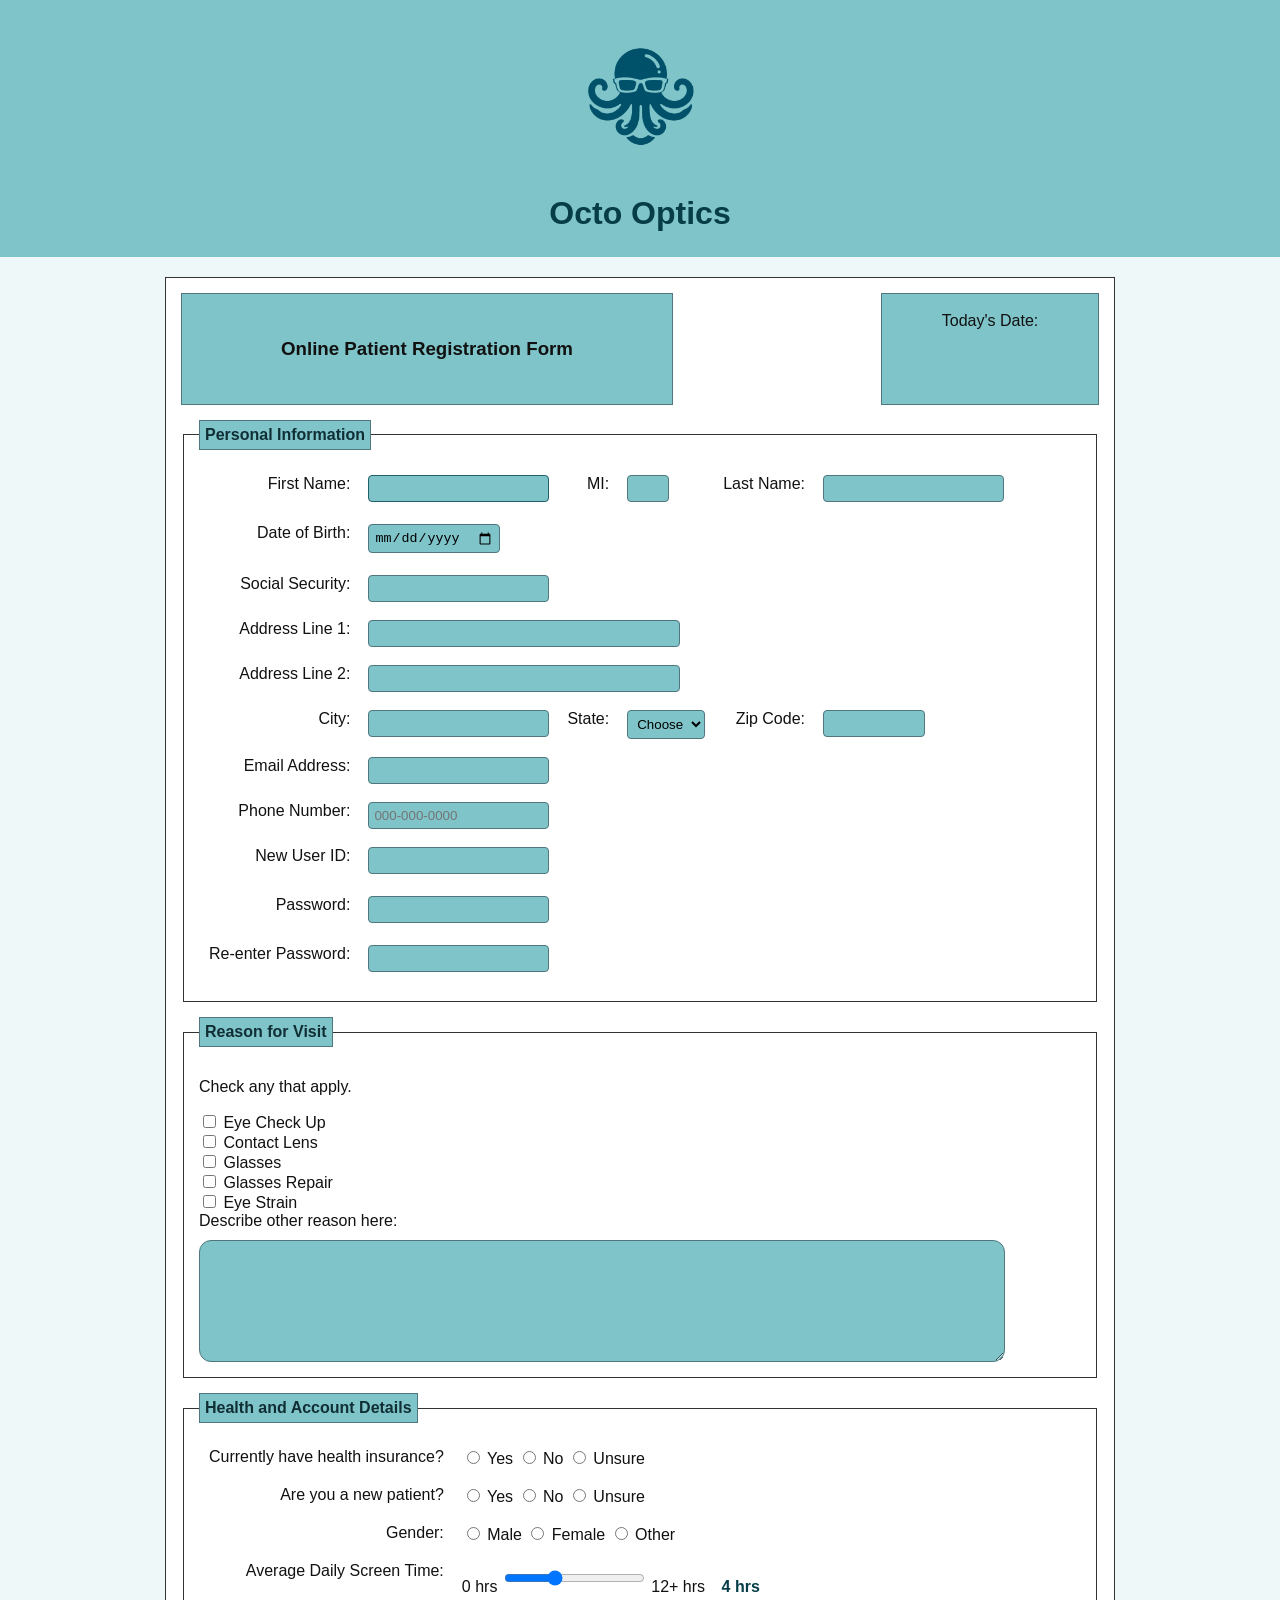
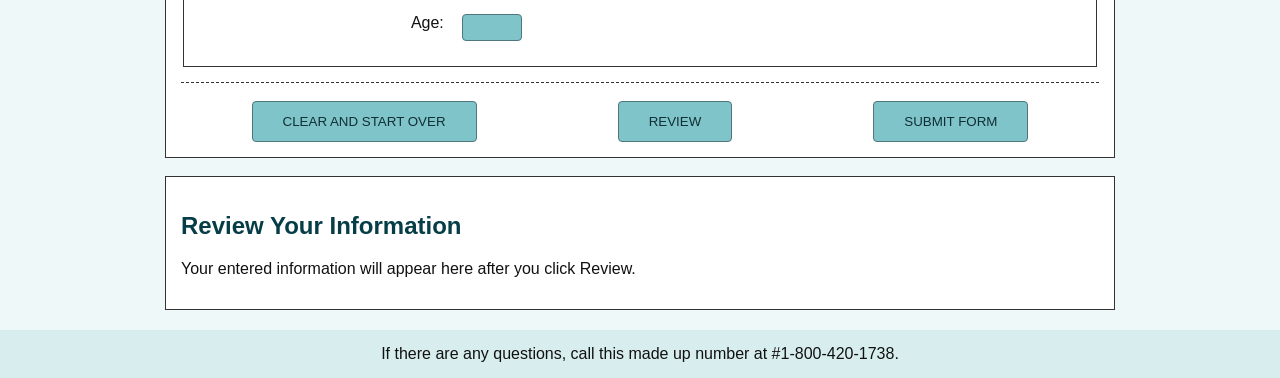
==== mis3371/homework2/index.html @ 3a4ac66a "rename" ====
<!--
Program name: index(1).html
Author: Aries Jimenez
Date created: 6/23/2026
Date last edited: 6/28/2026
Version: 1.5
Description: Patient information form for an optometrist office. 
This page builds on Homework 1 by adding external js, validation, and a review button.
-->

<!DOCTYPE html>
<html lang="en">
  
<head>
  <meta charset="UTF-8">
  <meta name="viewport" content="width=device-width, initial-scale=1.0">

  <title>Octo Optics Registration Form</title>

  <link href="css/style.css" rel="stylesheet">
</head>
  
<body>
  <header>
    <img src="images/octo_optics(1).png" height="150" width="150" alt="Octo Optics logo">
    <h1>Octo Optics</h1>
  </header>

  <main>
    <form id="patientForm" name="patientForm" action="#" method="post">

      <section class="top-section">
        <div class="logo-box">
          <h3>Online Patient Registration Form</h3>
        </div>

        <div class="date-box">
          Today's Date:
          <span id="todayDate"></span>
        </div>
      </section>

      <fieldset>
        <legend>Personal Information</legend>

        <table>
          <tr>
            <td class="question-label"><label for="firstName">First Name:</label></td>
            <td>
              <input type="text" id="firstName" name="firstName" maxlength="30" required
                pattern="[A-Za-z'-]{1,30}"
                title="Enter 1 to 30 characters. Letters, apostrophes, and dashes only.">
              <span id="firstNameError" class="error-message"></span>
            </td>

            <td class="question-label"><label for="middleInitial">MI:</label></td>
            <td>
              <input type="text" id="middleInitial" name="middleInitial" maxlength="1"
                class="small-input" pattern="[A-Za-z]?"
                title="Enter one letter only, or leave blank.">
            </td>

            <td class="question-label"><label for="lastName">Last Name:</label></td>
            <td>
              <input type="text" id="lastName" name="lastName" maxlength="30" required
                pattern="[A-Za-z'2-5-]{1,30}"
                title="Enter 1 to 30 characters. Letters, apostrophes, dashes, and numbers 2 through 5 only.">
            </td>
          </tr>

          <tr>
            <td class="question-label"><label for="dob">Date of Birth:</label></td>
            <td>
              <input type="date" id="dob" name="dob" required
                title="Enter your birthday. It cannot be in the future or more than 120 years ago.">
              <span id="dobError" class="error-message"></span>
            </td>
          </tr>

          <tr>
            <td class="question-label"><label for="ssn">Social Security:</label></td>
            <td>
              <input type="password" id="ssn" name="ssn" maxlength="11" required
                pattern="[0-9]{3}-?[0-9]{2}-?[0-9]{4}"
                title="Enter SSN as 123456789 or 123-45-6789. This field is hidden as you type.">
            </td>
          </tr>

          <tr>
            <td class="question-label"><label for="address1">Address Line 1:</label></td>
            <td colspan="3">
              <input type="text" id="address1" name="address1" class="long-input"
                minlength="2" maxlength="30" required
                title="Enter your street address. Use 2 to 30 characters.">
            </td>
          </tr>

          <tr>
            <td class="question-label"><label for="address2">Address Line 2:</label></td>
            <td colspan="3">
              <input type="text" id="address2" name="address2" class="long-input"
                minlength="2" maxlength="30"
                title="Optional. If entered, use 2 to 30 characters.">
            </td>
          </tr>
                    <tr>
            <td class="question-label"><label for="city">City:</label></td>
            <td>
              <input type="text" id="city" name="city" minlength="2" maxlength="30" required
                title="Enter your city. Use 2 to 30 characters.">
            </td>

            <td class="question-label"><label for="state">State:</label></td>
            <td>
              <select id="state" name="state" required title="Choose a state from the list.">
                <option value="">Choose</option>
                <option value="AL">AL</option>
                <option value="AK">AK</option>
                <option value="AZ">AZ</option>
                <option value="AR">AR</option>
                <option value="CA">CA</option>
                <option value="CO">CO</option>
                <option value="CT">CT</option>
                <option value="DE">DE</option>
                <option value="DC">DC</option>
                <option value="FL">FL</option>
                <option value="GA">GA</option>
                <option value="HI">HI</option>
                <option value="ID">ID</option>
                <option value="IL">IL</option>
                <option value="IN">IN</option>
                <option value="IA">IA</option>
                <option value="KS">KS</option>
                <option value="KY">KY</option>
                <option value="LA">LA</option>
                <option value="ME">ME</option>
                <option value="MD">MD</option>
                <option value="MA">MA</option>
                <option value="MI">MI</option>
                <option value="MN">MN</option>
                <option value="MS">MS</option>
                <option value="MO">MO</option>
                <option value="MT">MT</option>
                <option value="NE">NE</option>
                <option value="NV">NV</option>
                <option value="NH">NH</option>
                <option value="NJ">NJ</option>
                <option value="NM">NM</option>
                <option value="NY">NY</option>
                <option value="NC">NC</option>
                <option value="ND">ND</option>
                <option value="OH">OH</option>
                <option value="OK">OK</option>
                <option value="OR">OR</option>
                <option value="PA">PA</option>
                <option value="PR">PR</option>
                <option value="RI">RI</option>
                <option value="SC">SC</option>
                <option value="SD">SD</option>
                <option value="TN">TN</option>
                <option value="TX">TX</option>
                <option value="UT">UT</option>
                <option value="VT">VT</option>
                <option value="VA">VA</option>
                <option value="WA">WA</option>
                <option value="WV">WV</option>
                <option value="WI">WI</option>
                <option value="WY">WY</option>
              </select>
            </td>

            <td class="question-label"><label for="zip">Zip Code:</label></td>
            <td>
              <input type="text" id="zip" name="zip" class="zip-input" maxlength="10" required
                pattern="[0-9]{5}(-[0-9]{4})?"
                title="Enter 5 digits or ZIP+4 format, like 77002 or 77002-1234.">
            </td>
          </tr>

          <tr>
            <td class="question-label"><label for="email">Email Address:</label></td>
            <td>
              <input type="email" id="email" name="email" required
                pattern="[a-zA-Z0-9._%+\-]+@[a-zA-Z0-9.\-]+\.[A-Za-z]{2,}"
                title="Enter an email address in the format name@domain.tld.">
            </td>
          </tr>

          <tr>
            <td class="question-label"><label for="phone">Phone Number:</label></td>
            <td>
              <input type="tel" id="phone" name="phone" maxlength="12" required
                pattern="[0-9]{3}-[0-9]{3}-[0-9]{4}" placeholder="000-000-0000"
                title="Enter phone number in this format: 000-000-0000.">
            </td>
          </tr>

          <tr>
            <td class="question-label"><label for="userId">New User ID:</label></td>
            <td>
              <input type="text" id="userId" name="userId" minlength="5" maxlength="30" required
                pattern="[A-Za-z][A-Za-z0-9_-]{4,29}"
                title="Enter 5 to 30 characters. Start with a letter. Use letters, numbers, underscore, or dash. No spaces.">
              <span id="userIdError" class="error-message"></span>
            </td>
          </tr>

          <tr>
            <td class="question-label"><label for="password">Password:</label></td>
            <td>
              <input type="password" id="password" name="password" minlength="8" maxlength="30" required
                pattern="(?=.*[a-z])(?=.*[A-Z])(?=.*[0-9])(?=.*[!@#%^&amp;*()_+=.,`~/-]).{8,30}"
                title="Enter 8 to 30 characters with uppercase, lowercase, number, and special character. Do not use quotes.">
              <span id="passwordError" class="error-message"></span>
            </td>
          </tr>

          <tr>
            <td class="question-label"><label for="confirmPassword">Re-enter Password:</label></td>
            <td>
              <input type="password" id="confirmPassword" name="confirmPassword" minlength="8" maxlength="30" required
                title="Re-enter the same password.">
              <span id="confirmPasswordError" class="error-message"></span>
            </td>
          </tr>
        </table>
      </fieldset>

      <fieldset>
        <legend>Reason for Visit</legend>

        <p>Check any that apply.</p>

        <label><input type="checkbox" name="reason" value="Eye Check Up" title="Select if you need an eye check up."> Eye Check Up</label><br>
        <label><input type="checkbox" name="reason" value="Contact Lens" title="Select if you need contact lens help."> Contact Lens</label><br>
        <label><input type="checkbox" name="reason" value="Glasses" title="Select if you need glasses."> Glasses</label><br>
        <label><input type="checkbox" name="reason" value="Glasses Repair" title="Select if you need glasses repair."> Glasses Repair</label><br>
        <label><input type="checkbox" name="reason" value="Eye Strain" title="Select if you are having eye strain."> Eye Strain</label><br>

        <label for="otherReason">Describe other reason here:</label>
        <textarea id="otherReason" name="otherReason" maxlength="300"
          title="Optional. Describe your reason for visit. Do not use quotation marks."></textarea>
      </fieldset>

      <fieldset>
        <legend>Health and Account Details</legend>

        <table>
          <tr>
            <td class="question-label">Currently have health insurance?</td>
            <td>
              <label><input type="radio" name="insurance" value="Yes" required title="Choose yes if you have health insurance."> Yes</label>
              <label><input type="radio" name="insurance" value="No" title="Choose no if you do not have health insurance."> No</label>
              <label><input type="radio" name="insurance" value="Unsure" title="Choose unsure if you do not know."> Unsure</label>
            </td>
          </tr>

          <tr>
            <td class="question-label">Are you a new patient?</td>
            <td>
              <label><input type="radio" name="newPatient" value="Yes" required title="Choose yes if you are a new patient."> Yes</label>
              <label><input type="radio" name="newPatient" value="No" title="Choose no if you are a returning patient."> No</label>
              <label><input type="radio" name="newPatient" value="Unsure" title="Choose unsure if you do not know."> Unsure</label>
            </td>
          </tr>

          <tr>
            <td class="question-label">Gender:</td>
            <td>
              <label><input type="radio" name="gender" value="Male" required title="Choose male."> Male</label>
              <label><input type="radio" name="gender" value="Female" title="Choose female."> Female</label>
              <label><input type="radio" name="gender" value="Other" title="Choose other."> Other</label>
            </td>
          </tr>

          <tr>
            <td class="question-label"><label for="screenTime">Average Daily Screen Time:</label></td>
            <td>
              0 hrs
              <input type="range" id="screenTime" name="screenTime" min="0" max="12" value="4"
                title="Move the slider to show your average daily screen time.">
              12+ hrs
              <span id="screenTimeValue">4 hrs</span>
            </td>
          </tr>

          <tr>
            <td class="question-label"><label for="age">Age:</label></td>
            <td>
              <input type="number" id="age" name="age" min="1" max="120"
                title="Optional. Enter your age from 1 to 120.">
            </td>
          </tr>
        </table>
      </fieldset>

      <div class="button-area">
        <input type="reset" value="CLEAR AND START OVER" title="Clear the form.">
        <input type="button" id="reviewButton" value="REVIEW" title="Review your information before submitting.">
        <input type="submit" value="SUBMIT FORM" title="Submit the form.">
      </div>
    </form>

    <div id="reviewArea">
      <h2>Review Your Information</h2>
      <div id="reviewContent">
        <p>Your entered information will appear here after you click Review.</p>
      </div>
    </div>
  </main>

  <footer>
    If there are any questions, call this made up number at #1-800-420-1738.
  </footer>

  <script src="js/script.js"></script>
</body>
</html>
---- mis3371/homework2/css/style.css ----
body {
  background-color: #eef8f9;
  color: #111111;
  font-family: Arial, Helvetica, sans-serif;
  margin: 0;
}

header {
  background-color: #7fc4c9;
  color: #102f35;
  text-align: center;
  padding: 20px;
}

h1 {
  color: #063d47;
  margin-bottom: 5px;
}

#tagline {
  color: #224f56;
  font-weight: bold;
}

main {
  width: 950px;
  margin: 20px auto;
}

#patientForm {
  background-color: white;
  padding: 15px;
  border: 1px solid #333333;
}

.top-section {
  display: flex;
  justify-content: space-between;
  margin-bottom: 15px;
}

.logo-box {
  background-color: #7fc4c9;
  border: 1px solid #4f777d;
  width: 440px;
  padding: 25px;
  text-align: center;
}

.date-box {
  background-color: #7fc4c9;
  border: 1px solid #4f777d;
  width: 180px;
  padding: 18px;
  text-align: center;
}

fieldset {
  border: 1px solid #333333;
  margin-bottom: 15px;
  padding: 15px;
}

legend {
  background-color: #7fc4c9;
  color: #102f35;
  border: 1px solid #4f777d;
  padding: 5px;
  font-weight: bold;
}

td {
  padding: 8px;
  vertical-align: top;
}

.question-label {
  text-align: right;
  white-space: nowrap;
}

label {
  color: #111111;
}

input[name="firstName"] {
  border-color: #225f66;
}

input,
select,
textarea {
  background-color: #7fc4c9;
  border: 1px solid #4f777d;
  border-radius: 4px;
  padding: 5px;
}

.small-input {
  width: 30px;
}

.long-input {
  width: 300px;
}

.zip-input {
  width: 90px;
}

textarea {
  display: block;
  width: 90%;
  height: 110px;
  margin-top: 10px;
  border-radius: 12px;
}

#screenTimeValue {
  color: #063d47;
  font-weight: bold;
  margin-left: 12px;
}

.error-message {
  color: #a30000;
  display: block;
  font-size: 12px;
  margin-top: 4px;
}

.button-area {
  display: flex;
  justify-content: space-around;
  border-top: 1px dashed #333333;
  padding-top: 18px;
}

input[type="submit"],
input[type="reset"],
input[type="button"] {
  background-color: #7fc4c9;
  color: #102f35;
  padding: 12px 30px;
  cursor: pointer;
}

#reviewArea {
  background-color: white;
  border: 1px solid #333333;
  margin-top: 18px;
  padding: 15px;
}

#reviewArea h2 {
  color: #063d47;
}

.review-line {
  margin-bottom: 8px;
}

.review-label {
  font-weight: bold;
}

footer {
  text-align: center;
  background-color: #d8eeee;
  padding: 15px;
  color: #111111;
}

a {
  color: #006b75;
}

a:visited {
  color: #5c3f91;
}
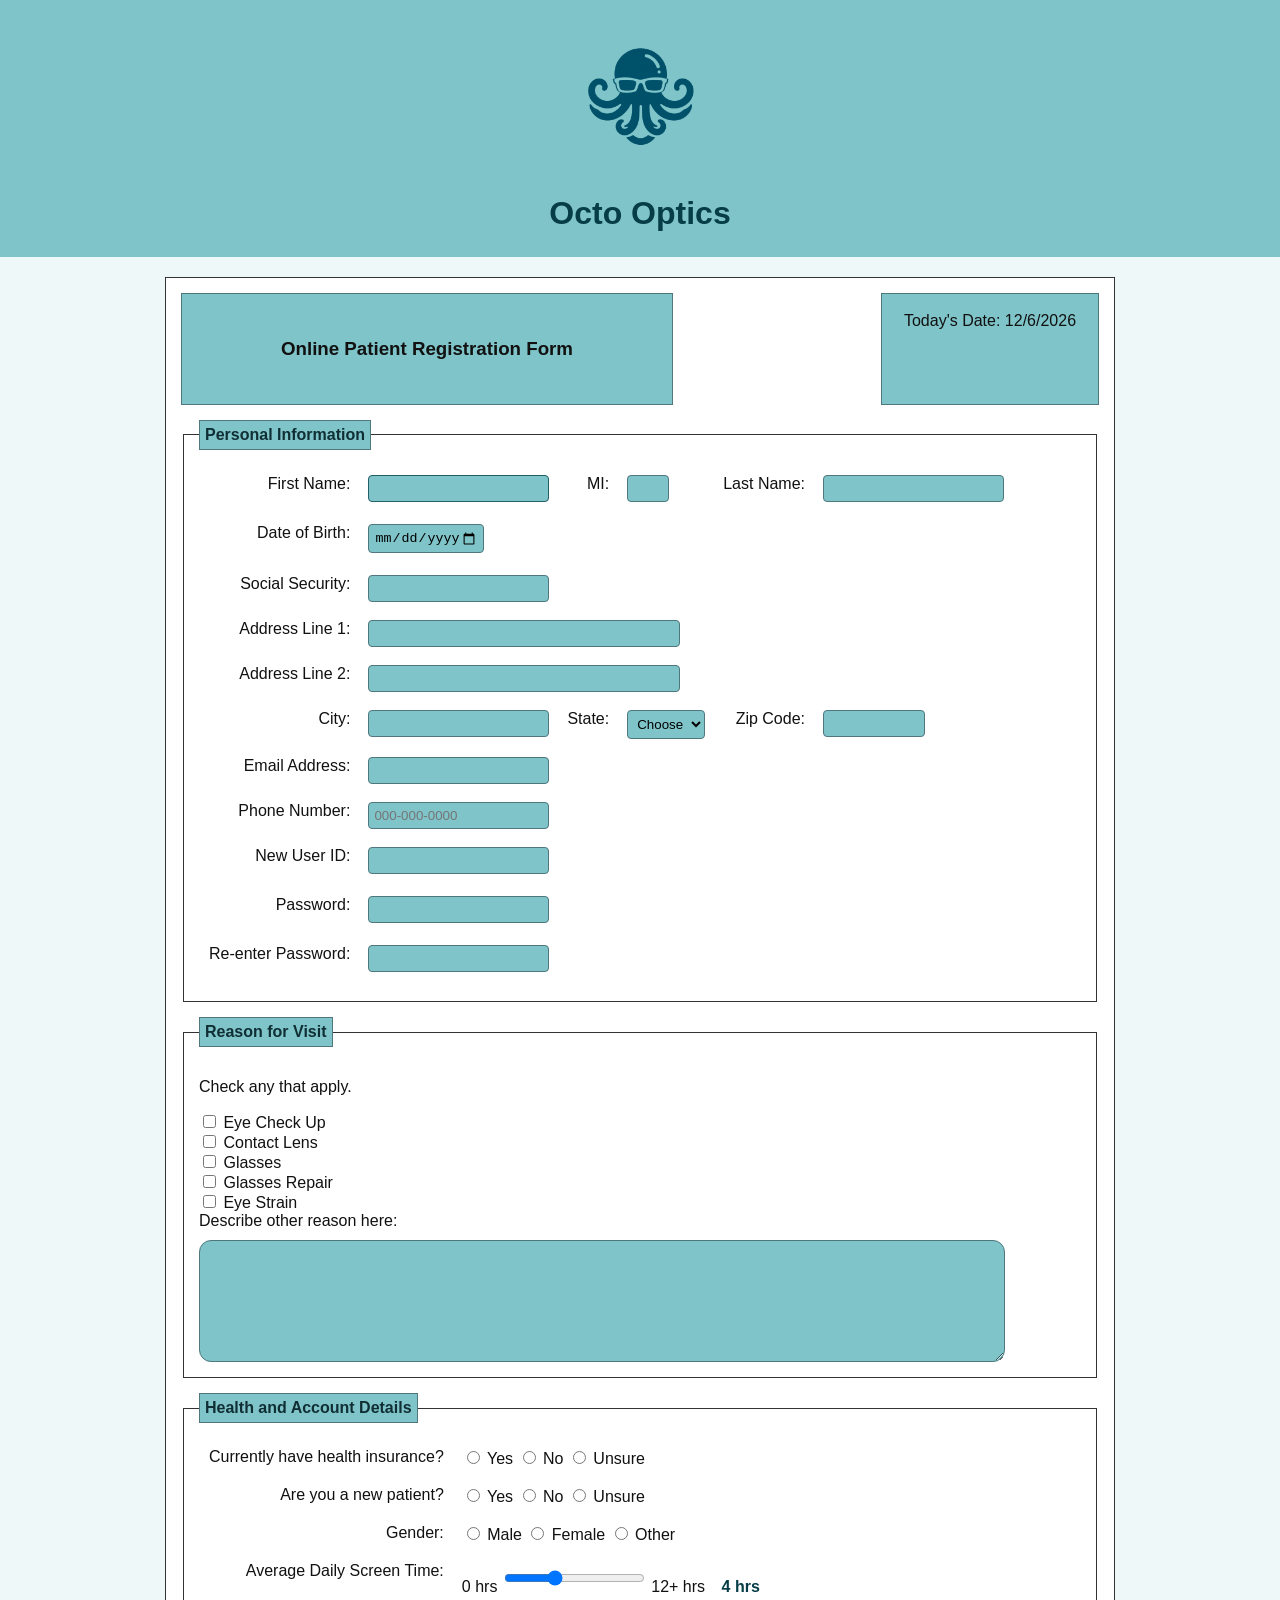
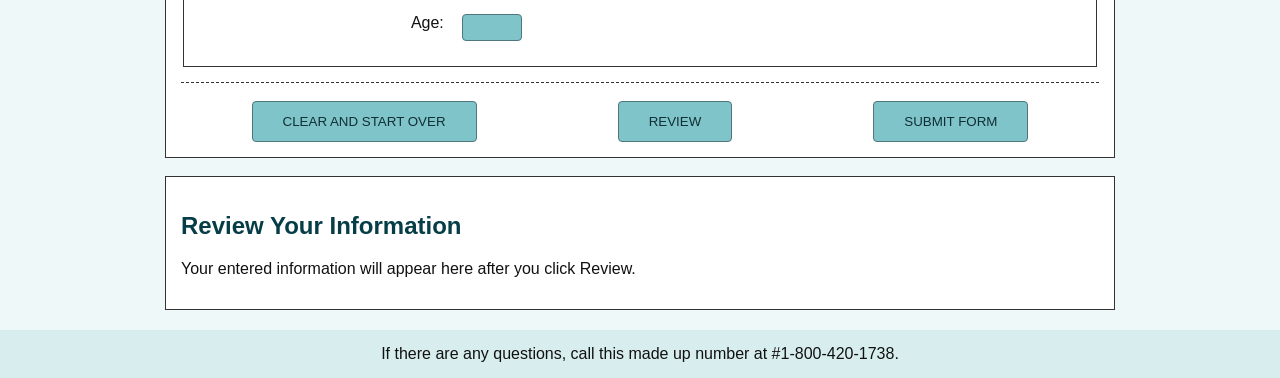
==== commit b4daff29: "Update index.html" ====
--- a/mis3371/homework2/index.html
+++ b/mis3371/homework2/index.html
@@ -73,7 +73,7 @@
             <td class="question-label"><label for="dob">Date of Birth:</label></td>
             <td>
               <input type="date" id="dob" name="dob" required
-                title="Enter your birthday. It cannot be in the future or more than 120 years ago.">
+                title="Enter your birthday.">
               <span id="dobError" class="error-message"></span>
             </td>
           </tr>
@@ -83,7 +83,7 @@
             <td>
               <input type="password" id="ssn" name="ssn" maxlength="11" required
                 pattern="[0-9]{3}-?[0-9]{2}-?[0-9]{4}"
-                title="Enter SSN as 123456789 or 123-45-6789. This field is hidden as you type.">
+                title="Enter SSN as 123456789 or 123-45-6789.">
             </td>
           </tr>
 
@@ -174,7 +174,7 @@
             <td>
               <input type="text" id="zip" name="zip" class="zip-input" maxlength="10" required
                 pattern="[0-9]{5}(-[0-9]{4})?"
-                title="Enter 5 digits or ZIP+4 format, like 77002 or 77002-1234.">
+                title="Enter 5 digits or ZIP+4 format, like 77000 or 77000-1234.">
             </td>
           </tr>
 
@@ -209,9 +209,9 @@
           <tr>
             <td class="question-label"><label for="password">Password:</label></td>
             <td>
-              <input type="password" id="password" name="password" minlength="8" maxlength="30" required
-                pattern="(?=.*[a-z])(?=.*[A-Z])(?=.*[0-9])(?=.*[!@#%^&amp;*()_+=.,`~/-]).{8,30}"
-                title="Enter 8 to 30 characters with uppercase, lowercase, number, and special character. Do not use quotes.">
+             <input type="password" id="password" name="password" minlength="8" maxlength="30" required
+                    pattern="^(?=.*[a-z])(?=.*[A-Z])(?=.*[0-9])(?=.*[!@#%^&amp;*()_+=.,`~/-]).{8,30}$"
+                    title="Password must be 8 to 30 characters and include at least 1 uppercase letter, 1 lowercase letter, 1 number, and 1 special character.">
               <span id="passwordError" class="error-message"></span>
             </td>
           </tr>
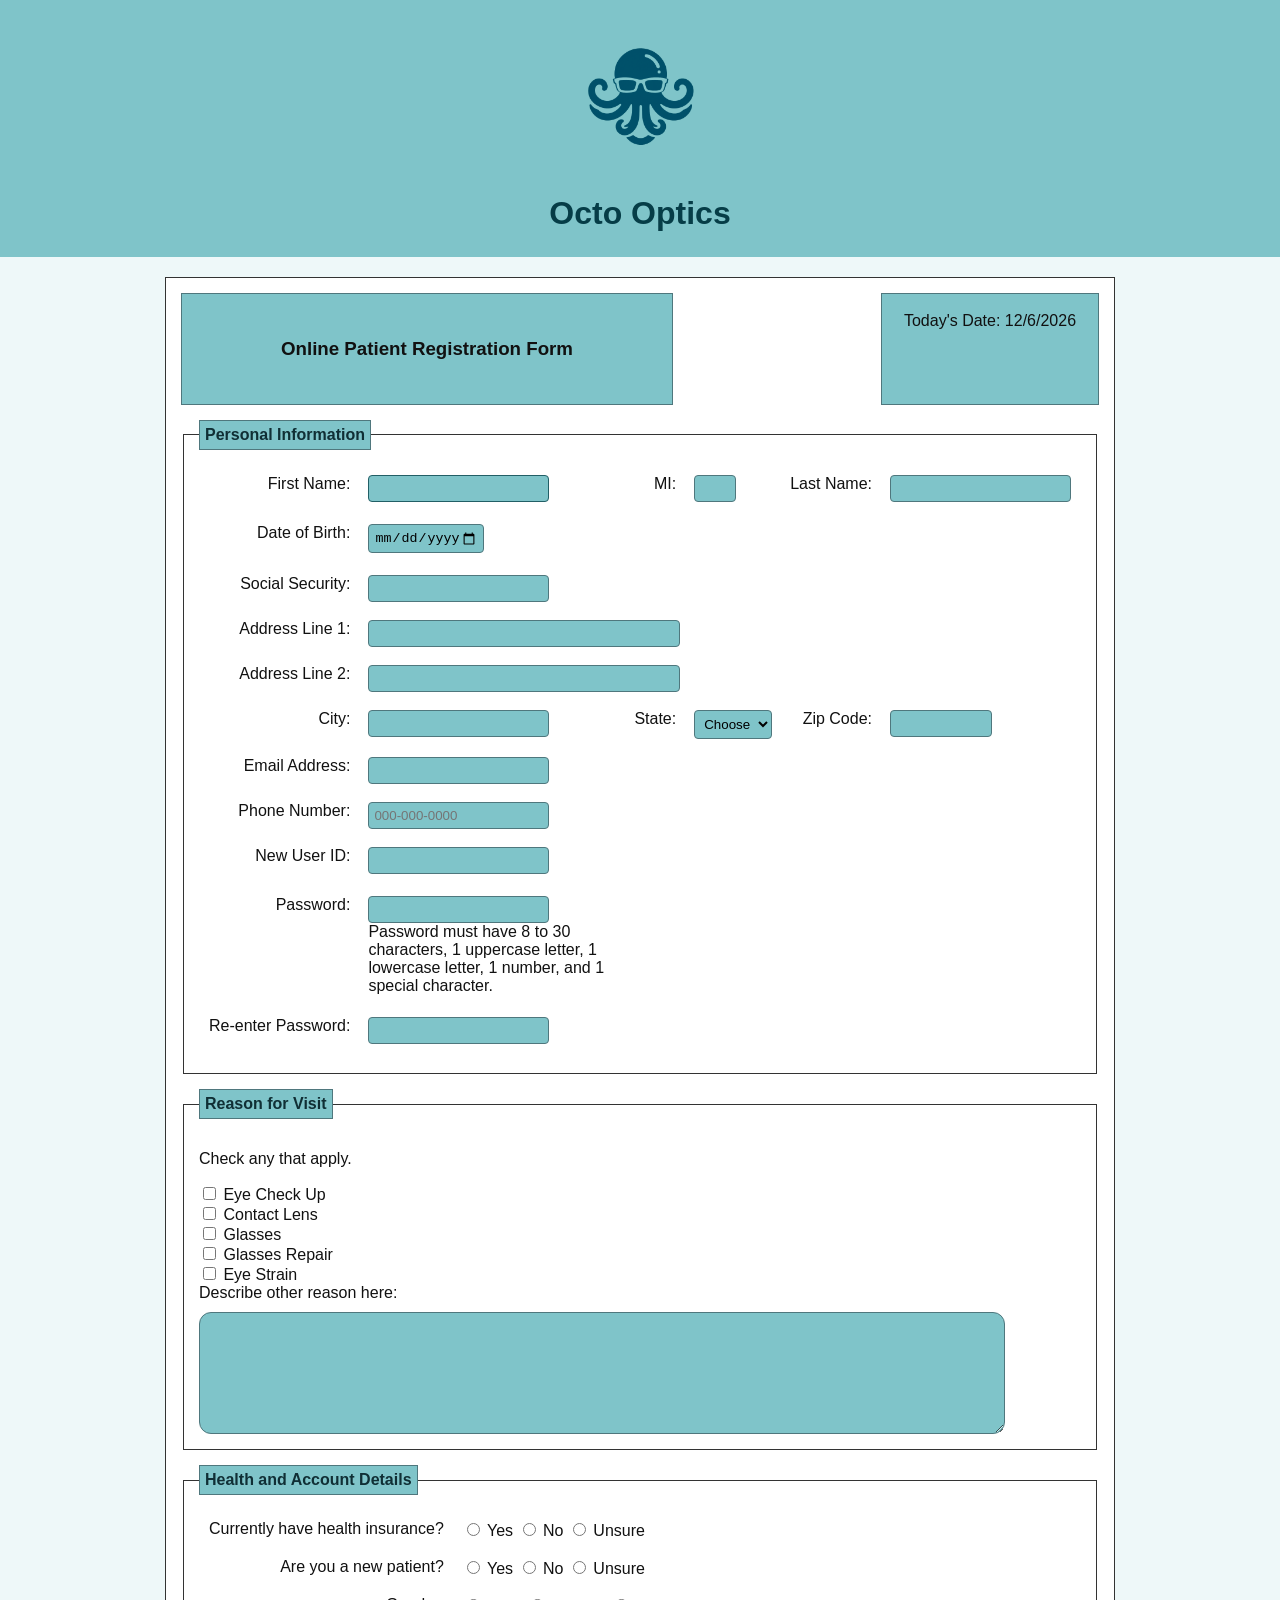
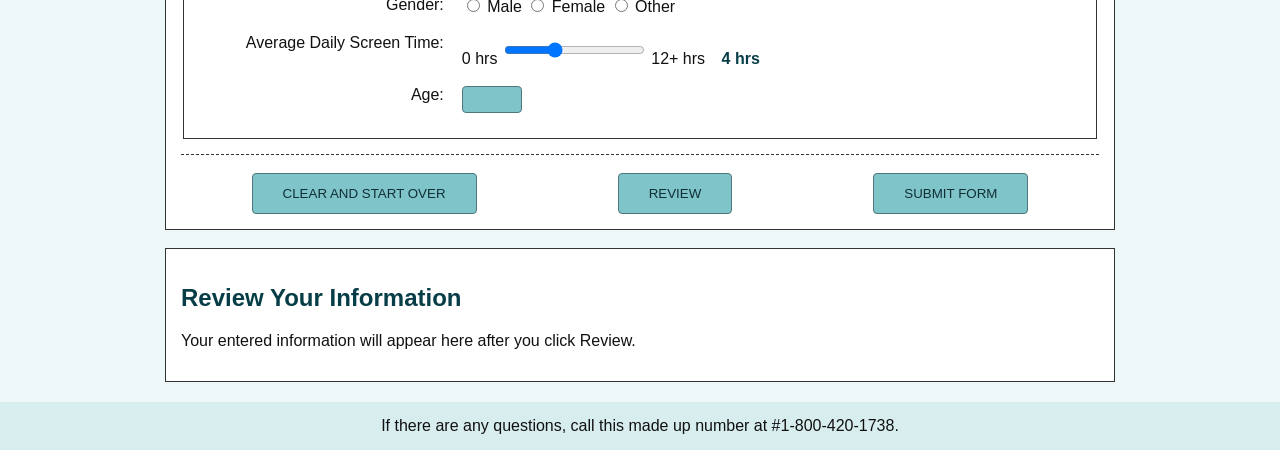
==== commit ab0f56d3: "Update index.html" ====
--- a/mis3371/homework2/index.html
+++ b/mis3371/homework2/index.html
@@ -212,6 +212,11 @@
              <input type="password" id="password" name="password" minlength="8" maxlength="30" required
                     pattern="^(?=.*[a-z])(?=.*[A-Z])(?=.*[0-9])(?=.*[!@#%^&amp;*()_+=.,`~/-]).{8,30}$"
                     title="Password must be 8 to 30 characters and include at least 1 uppercase letter, 1 lowercase letter, 1 number, and 1 special character.">
+
+              <span id="passwordHelp" class="help-message">
+                    Password must have 8 to 30 characters, 1 uppercase letter, 1 lowercase letter, 1 number, and 1 special character.
+              </span>
+              
               <span id="passwordError" class="error-message"></span>
             </td>
           </tr>
